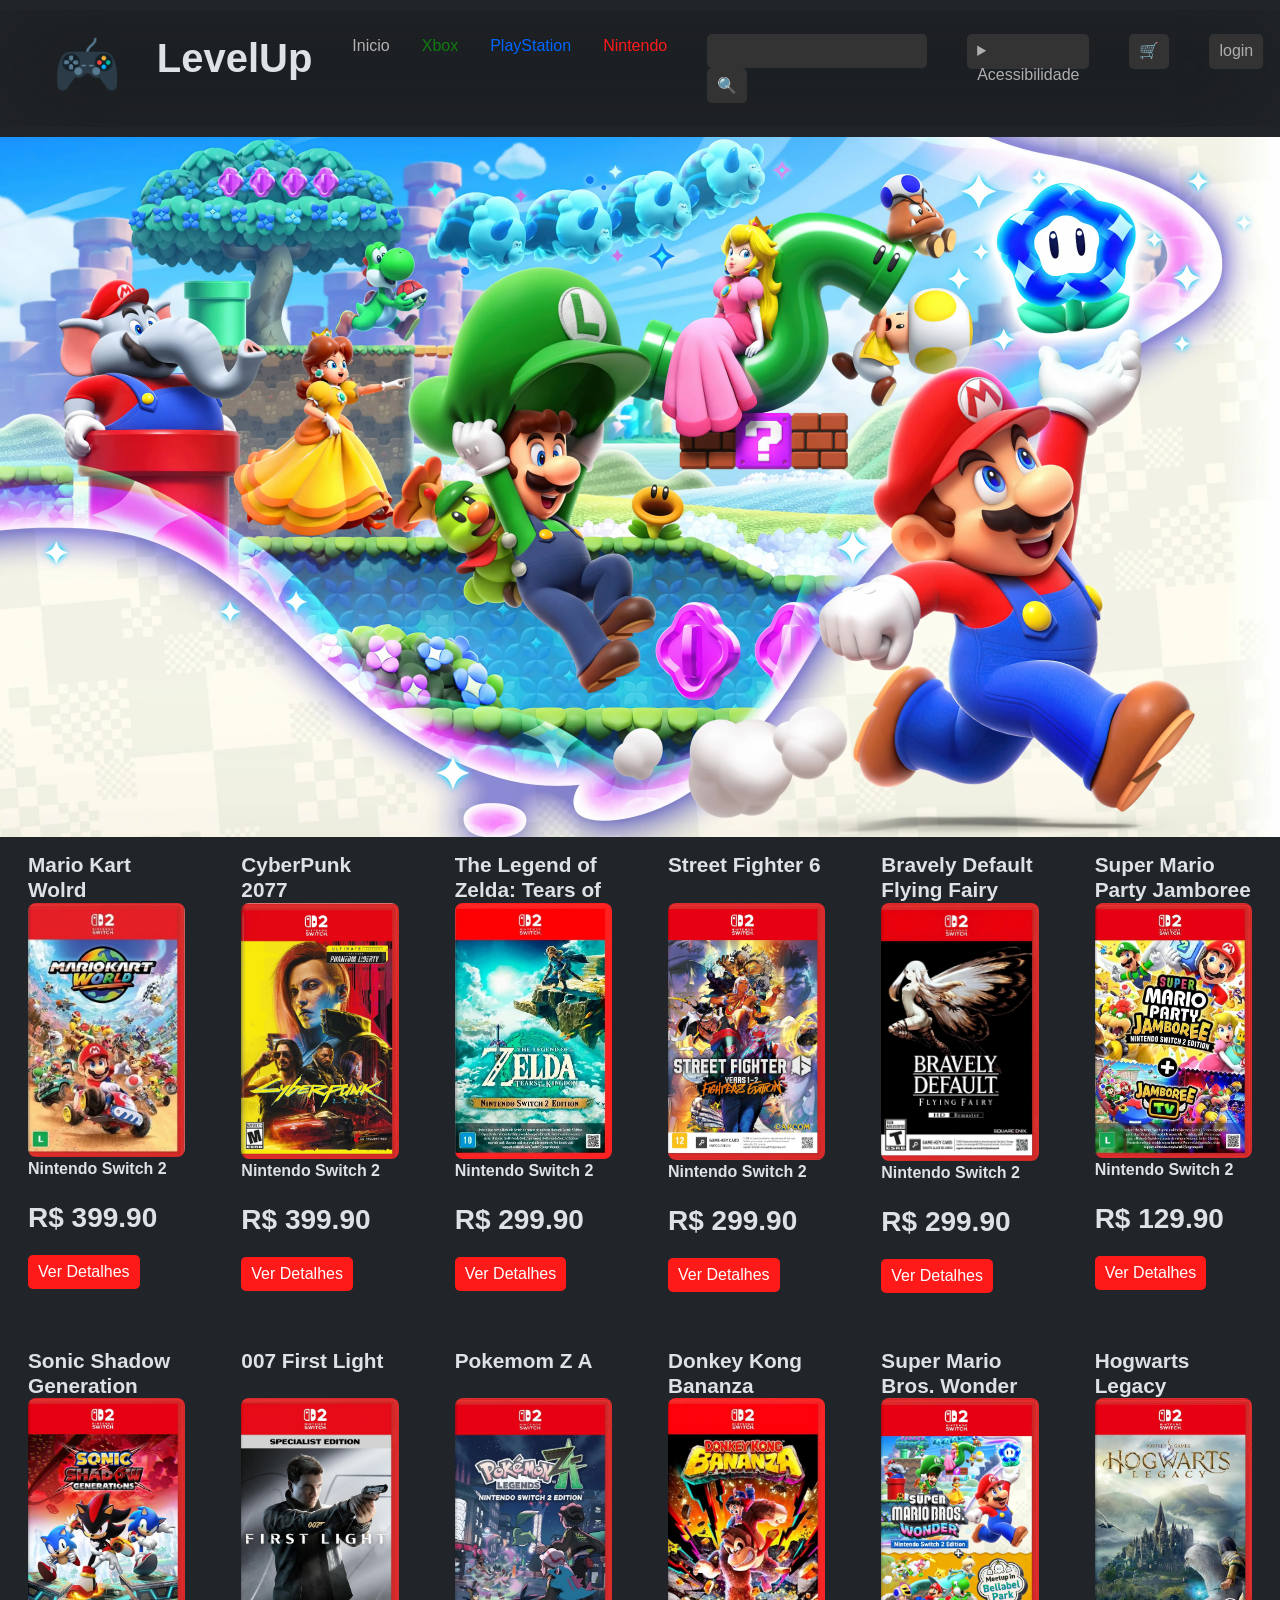
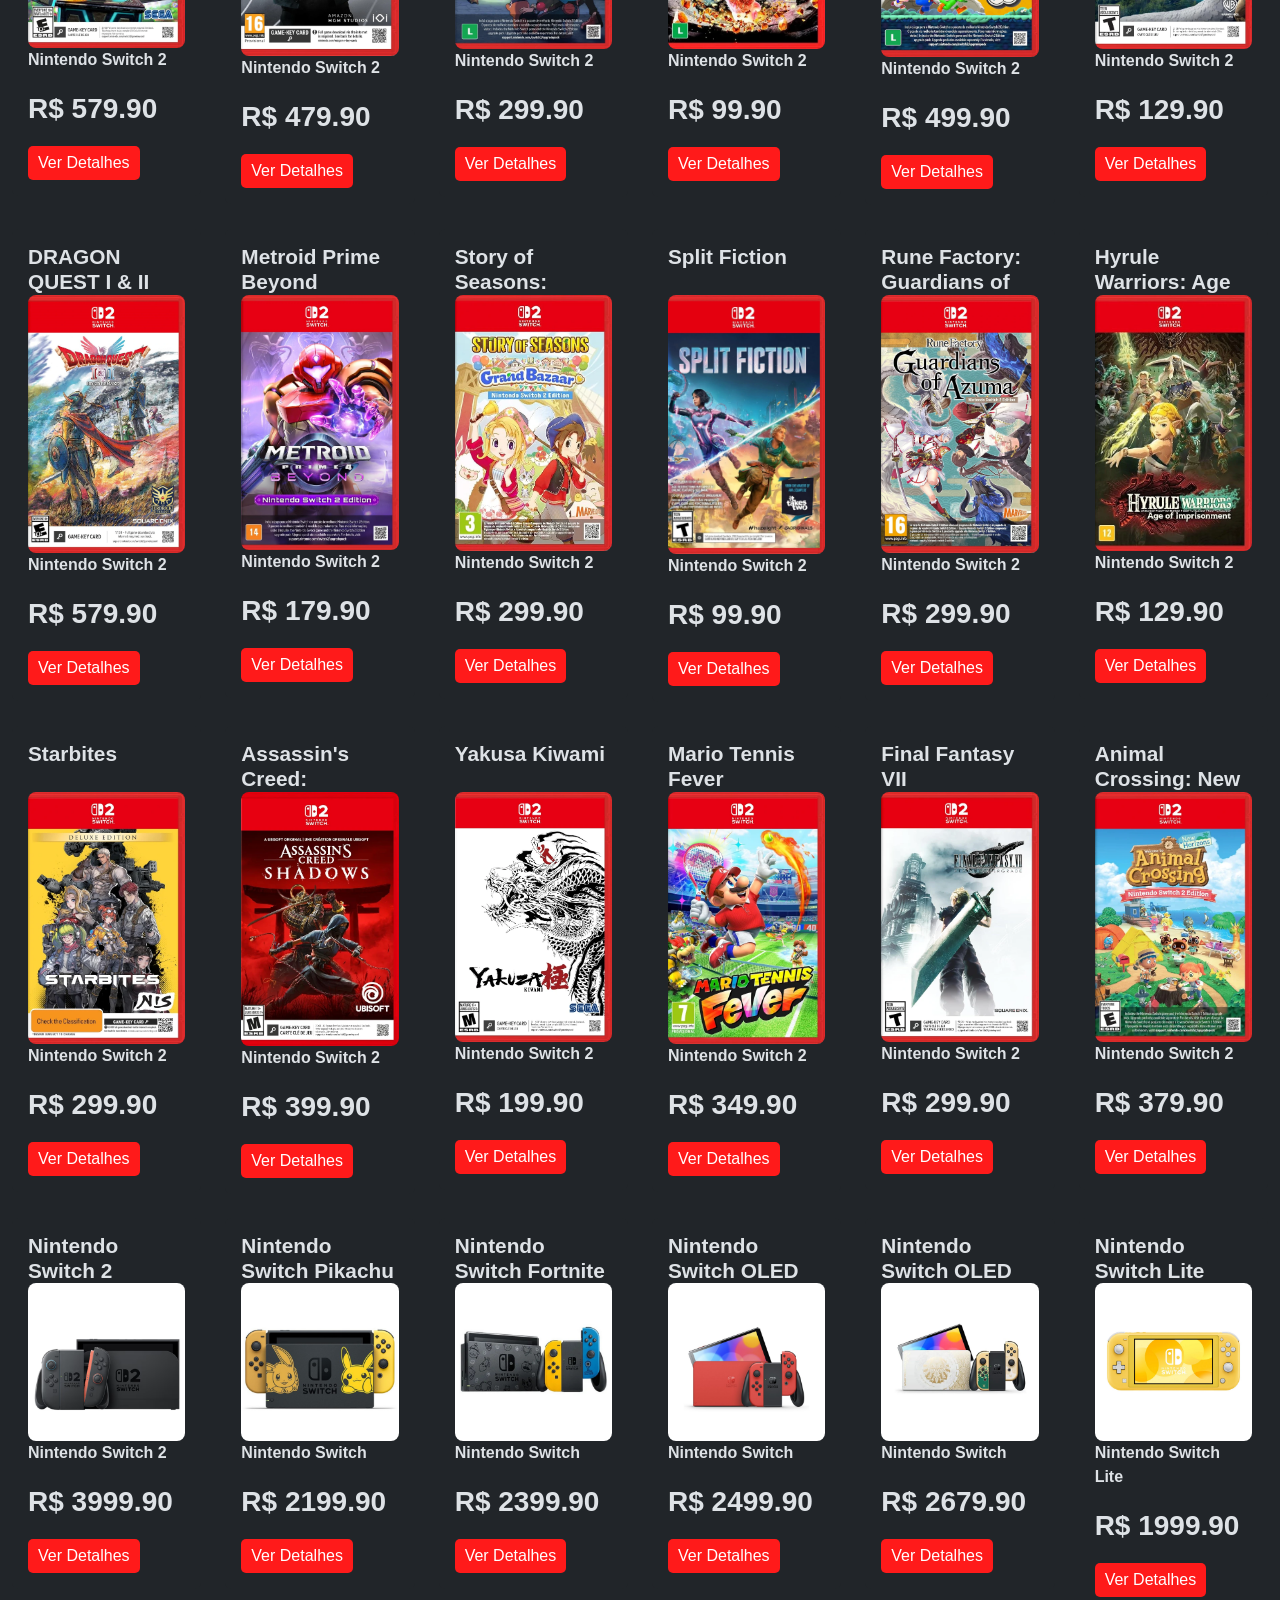
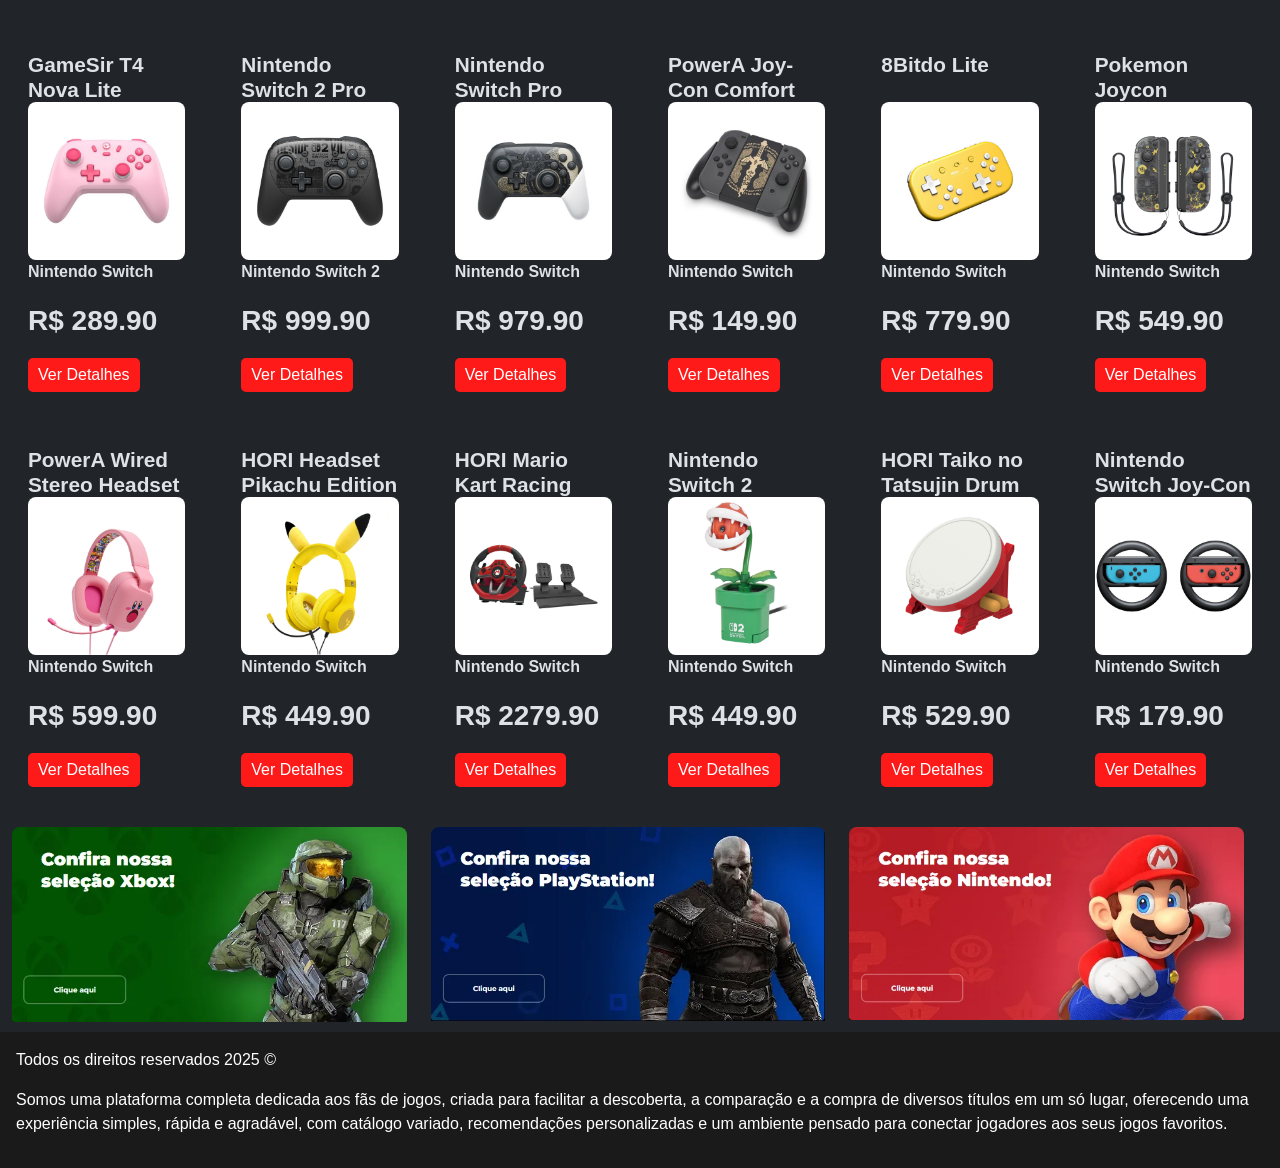
==== Nintendo.html @ c72646a3 "primeiro" ====
<!DOCTYPE html>
<!-- Define que o documento está usando HTML5 -->

<html lang="pt-br">
<!-- Tag raiz do HTML.
     lang="pt-br" define que o idioma da página é português do Brasil,
     útil para SEO e acessibilidade. -->

<head>
    <meta charset="UTF-8">
    <!-- Define codificação de caracteres UTF-8 para suportar acentos e símbolos -->

    <meta name="viewport" content="width=device-width, initial-scale=1.0">
    <!-- Permite que a página seja responsiva em dispositivos móveis -->

    <title>Nintendo</title>
    <!-- Título que aparece na aba do navegador -->

    <link href="https://cdn.jsdelivr.net/npm/bootstrap@5.3.3/dist/css/bootstrap.min.css" rel="stylesheet">
    <link rel="shortcut icon" href="assets/icones/logo.png" type="image/x-icon">
    <!-- Define o ícone (favicon) da aba do navegador -->

    <link rel="stylesheet" href="css/style.css">
    <!-- Importa o arquivo CSS responsável pela estilização da página -->

    <script src="js/main.js" defer></script>
    <!-- Importa o arquivo JavaScript que controla funcionalidades da página
         O atributo defer garante que o script seja carregado após o HTML -->
</head>

<body data-plataforma="Nintendo" class="pag-nintendo" data-bs-theme="dark">

        <div class="loader" id="loader">
        <div class="spinner"></div>
        <p>😥 Carregando... </p>
    </div>
    
    <header >
        <nav class="navbar "></nav>

        
        <img src="assets/icones/logo.png" alt="Logo LevelUp" class="logo-imagem">
        <h1 class="text-Light"><strong>LevelUp</strong></h1>
        
        <nav class="menu">
            <a href="index.html" class="botao-inicio">Inicio</a>
            <a href="XBox.html" class="botao-xbox">Xbox</a>
            <a href="Playstation.html"class="botao-playstation">PlayStation</a>
            <a href="Nintendo.html" class="botao-nintendo">Nintendo</a>
        </nav>
            <form id="form-pesquisa">
                <input class="b5" type="search" id="campo-pesquisa" placeholder="">
                <button class="b4" type="submit">🔍</button>
            </form>

        <details class="acessibilidade">
    <summary class="b4">Acessibilidade</summary>

    <div class="opcoes-acessibilidade">
        <button class="b4" id="trocaTema">Trocar Tema</button>
        <button class="b4" id="aumenta">Aumentar letra</button>
        <button class="b4" id="diminui">Diminuir letra</button>
        <button class="b4" id="lerpg">Ler Página</button>
    </div>
</details>
        <a href="pages/carrinho.html" class="b4"> 🛒 </a>
            <a class="b4" href="login/LoginLoja.html">login</a>
        </nav>
    </header>


    <!-- Slider/carrossel de imagens -->
    <div class="slider">

        <!-- Radios usados para controlar o slide ativo -->
        <input type="radio" name="slide" id="s1" checked>
        <input type="radio" name="slide" id="s2">
        <input type="radio" name="slide" id="s3">
        <input type="radio" name="slide" id="s4">
        <input type="radio" name="slide" id="s5">
        <input type="radio" name="slide" id="s6">

        <!-- Slides do carrossel -->
        <div class="slides">
            <div class="slide"><img src="assets/imagens/baner/n1.webp" alt="Slide 1"></div>
            <div class="slide"><img src="assets/imagens/baner/n2.webp" alt="Slide 2"></div>
            <div class="slide"><img src="assets/imagens/baner/n3.webp" alt="Slide 3"></div>
            <div class="slide"><img src="assets/imagens/baner/n4.webp" alt="Slide 4"></div>
            <div class="slide"><img src="assets/imagens/baner/n5.webp" alt="Slide 5"></div>
            <div class="slide"><img src="assets/imagens/baner/n6.webp" alt="Slide 6"></div>
        </div>

    </div>
</div>

    <main>
        <div class="container-fluid">
            <section class="row" id="lista-produtos"></section>





        </div>

        <div class="container-fluid row minibaner">
            <a class="col-4" href="Xbox.html">
                <img src="assets/imagens/minibaner/minibaner1.webp" width="100%" alt="Banner Xbox">
            </a>
            <a class="col-4" href="Playstation.html">
                <img src="assets/imagens/minibaner/minibaner2.webp" width="100%" alt="Banner PlayStation">
            </a>
            <a class="col-4" href="Nintendo.html">
                <img src="assets/imagens/minibaner/minibaner3.webp" width="100%" alt="Banner Nintendo">
            </a>
        </div>

    </main>
    <footer class="container-fluid text-white p-3">
        <p>Todos os direitos reservados 2025 ©</p>
        <p>Somos uma plataforma completa dedicada aos fãs de jogos, criada para facilitar a descoberta, a comparação e a compra de diversos títulos em um só lugar, oferecendo uma experiência simples, rápida e agradável, com catálogo variado, recomendações personalizadas e um ambiente pensado para conectar jogadores aos seus jogos favoritos.</p>
    </footer>
</body>
</html>
---- css/style.css ----
/* =========================================================
   VARIÁVEIS GLOBAIS
   ---------------------------------------------------------
   Cores e tamanhos utilizados em várias partes do projeto.
   ========================================================= */

:root {
    /* Cores dos consoles */
    --cor-nintendo: #ff1a1a;
    --cor-xbox: #107c10;
    --cor-playstation: #0066ff;

    /* Cores gerais */
    --cor-texto: #ffffff;
    --cinza-light: #333333;
    --cinza-dark: #1a1a1a;
    --branco: #b3b3b3;

    /* Tamanhos padrão */
    --tamanho-texto: 1rem;
    --tamanho-botao: 1rem;
}


#detalheProduto {
    position: relative;

    width: 100%;
    min-height: 100vh;

    background-size: cover;
    background-position: center;
    background-repeat: no-repeat;

    background-attachment: fixed;
}



/* =========================================================
   CONFIGURAÇÕES GERAIS DA PÁGINA
   ========================================================= */

body {
    font-family: 'Segoe UI', Tahoma, Geneva, Verdana, sans-serif;
    font-size: var(--tamanho-texto);
}


/* =========================================================
   HEADER / CABEÇALHO
   ---------------------------------------------------------
   Estrutura principal do cabeçalho da página.
   ========================================================= */



header {
    padding: 1.5rem;
    display: flex;
    flex-direction: row;
    justify-content: center;
    margin: 10px 0;
    gap: 2.5rem;
    backdrop-filter: blur(50px) brightness(0.8);

}

.header {
    background-color: var(--cinza-light);
    border-bottom: 2px solid var(--branco);
}

/* Conteúdo interno do header */
.header-conteudo {
    display: flex;
    justify-content: center;
    align-items: center;
    flex-wrap: wrap;
    gap: 1rem;
}

/* Logo do header */
.logo span {
    color: var(--cor-texto);
    cursor: default;
}

/* Imagem da logo */
.logo-imagem {
    max-width: 60px;
    max-height: 60px;
}

/* Título do header */
h4 {
    font-size: 1.3rem;
    height: 2.6rem;
} 


/* =========================================================
   MENU DE NAVEGAÇÃO
   ---------------------------------------------------------
   Links e botões presentes no menu principal.
   ========================================================= */

.menu {
    display: flex;
    gap: 2rem;
}

/* Efeito dos links do menu */
.menu a:hover {
    text-decoration: none;
    color: var(--cor-texto);
    transition: 0.5s;
    font-size: var(--tamanho-texto);
}

/* Botões do menu */
.menu button {
    font-size: var(--tamanho-botao);
    transition: 0.3s;
    border-radius: 20px;
    background-color: var(--branco);
}

/* Efeito ao passar o mouse */
.menu button:hover {
    transform: scale(1.1);
}

/* Efeito ao clicar */
.menu button:active {
    transform: scale(1);
}


/* =========================================================
   CORES DOS BOTÕES DO MENU
   ---------------------------------------------------------
   Cada botão representa uma plataforma.
   ========================================================= */

.botao-inicio,
.botao-xbox,
.botao-playstation,
.botao-nintendo {
    text-decoration: none;
    transition: 0.5s;
    font-size: var(--tamanho-botao);
}

/* Botão Início */
.botao-inicio {
    color: var(--branco);
}

/* Botão Xbox */
.botao-xbox {
    color: var(--cor-xbox);
}

/* Botão PlayStation */
.botao-playstation {
    color: var(--cor-playstation);
}

/* Botão Nintendo */
.botao-nintendo {
    color: var(--cor-nintendo);
}


/* =========================================================
   ACESSIBILIDADE
   ---------------------------------------------------------
   Área responsável pelas opções de acessibilidade.
   ========================================================= */

.acessibilidade {
    position: relative;
    z-index: 999;
}

/* Menu de opções de acessibilidade */
.opcoes-acessibilidade {
    position: absolute;
    right: 0;

    display: flex;
    flex-direction: column;
    gap: 5px;

    background: #222;
    padding: 10px;
    border-radius: 10px;
}

/* Impede que o texto dos botões quebre */
.opcoes-acessibilidade button {
    white-space: nowrap;
    
}


/* =========================================================
   BANNER / SLIDER
   ---------------------------------------------------------
   Área principal com imagens passando automaticamente.
   ========================================================= */

/* Container principal do slider */
.slider {
    position: relative;

    width: 100%;
    height: 700px;

    overflow: hidden;

    margin: 0;
    padding: 0;
    z-index: -1;
}

/* Container que reúne todos os slides */
.slides {
    display: flex;

    width: 100%;
    height: 100%;

    transition: transform 0.6s ease-in-out;

    /* Animação automática */
    animation: autoSlide 36s infinite;
}

/* Cada slide individual */
.slide {
    width: 100vw;
    height: 100%;

    /* Impede que os slides diminuam */
    flex-shrink: 0;
}

/* Imagem de cada slide */
.slide img {
    width: 100%;
    height: 100%;

    /* Mantém a imagem preenchendo o espaço */
    object-fit:cover;
}


/* =========================================================
   CONTROLES DO SLIDER
   ---------------------------------------------------------
   Esconde os radio buttons utilizados para controlar slides.
   ========================================================= */

input[type="radio"] {
    display: none;
}


/* =========================================================
   ANIMAÇÃO AUTOMÁTICA DO SLIDER
   ---------------------------------------------------------
   Move o conjunto de slides horizontalmente.
   ========================================================= */

@keyframes autoSlide {

    /* Slide 1 */
    0% {
        transform: translateX(0);
    }

    10% {
        transform: translateX(0);
    }

    /* Slide 2 */
    16.6% {
        transform: translateX(-100vw);
    }

    26.6% {
        transform: translateX(-100vw);
    }

    /* Slide 3 */
    33.2% {
        transform: translateX(-200vw);
    }

    43.2% {
        transform: translateX(-200vw);
    }

    /* Slide 4 */
    49.8% {
        transform: translateX(-300vw);
    }

    59.8% {
        transform: translateX(-300vw);
    }

    /* Slide 5 */
    66.4% {
        transform: translateX(-400vw);
    }

    76.4% {
        transform: translateX(-400vw);
    }

    /* Slide 6 */
    83% {
        transform: translateX(-500vw);
    }

    93% {
        transform: translateX(-500vw);
    }

    /* Reinicia o slider */
    100% {
        transform: translateX(0);
    }
}


/* =========================================================
   LOADING / CARREGAMENTO
   ---------------------------------------------------------
   Tela exibida enquanto a página está carregando.
   ========================================================= */

.loader {
    position: fixed;

    top: 0;
    left: 0;

    width: 100%;
    height: 100%;

    background-color: #1a1919f8;

    display: flex;
    justify-content: center;
    align-items: center;

    flex-direction: column;

    z-index: 9999;
}


/* =========================================================
   SPINNER DE CARREGAMENTO
   ========================================================= */

.spinner {
    width: 50px;
    height: 50px;

    border: 8px solid #dbdbdb;
    border-top: 8px solid #0066ff;

    border-radius: 50%;

    animation: girar 1s linear infinite;
}


/* Animação de rotação do spinner */
@keyframes girar {

    0% {
        transform: rotate(0deg);
    }

    100% {
        transform: rotate(360deg);
    }
}


/* =========================================================
   CARDS
   ---------------------------------------------------------
   Estilização dos cards utilizados no conteúdo.
   ========================================================= */

.card {
    border: none;
}

/* Imagem do card */
.card img {
    border-radius: 8px;
}

/* Efeito ao passar o mouse na imagem */
.card img:hover {
    transition: transform 0.2s ease-in-out;
    transform: scale(1.05);
}


/* =========================================================
   BOTÃO XBOX
   ========================================================= */

.b1 {
    text-decoration: none;

    color: rgb(255, 255, 255);
    background-color: #107c10;

    border: #107c10;

    padding: 5px 10px;

    cursor: pointer;

    border-radius: 5px;

    transition: transform 0.2s ease;

    font-size: var(--tamanho-botao);
}

/* Hover do botão Xbox */
.b1:hover {
    background-color: #0b410b;
    transform: scale(1.05);
}

/* Clique do botão Xbox */
.b1:active {
    transform: scale(0.95);
}


/* =========================================================
   BOTÃO PLAYSTATION
   ========================================================= */

.b2 {
    text-decoration: none;

    color: rgb(255, 255, 255);
    background-color: #0066ff;

    border: #0066ff;

    cursor: pointer;

    padding: 5px 10px;

    border-radius: 5px;

    transition: transform 0.2s ease;

    font-size: var(--tamanho-botao);
}

/* Hover do botão PlayStation */
.b2:hover {
    background-color: #00317a;
    transform: scale(1.05);
}

/* Clique do botão PlayStation */
.b2:active {
    transform: scale(0.95);
}


/* =========================================================
   BOTÃO NINTENDO
   ========================================================= */

.b3 {
    text-decoration: none;

    color: rgb(255, 255, 255);
    background-color: #ff1a1a;

    border: #ff1a1a;

    cursor: pointer;

    padding: 5px 10px;

    border-radius: 5px;

    transition: transform 0.2s ease;

    font-size: var(--tamanho-botao);
}

/* Hover do botão Nintendo */
.b3:hover {
    background-color: #690d0d;
    transform: scale(1.05);
}

/* Clique do botão Nintendo */
.b3:active {
    transform: scale(0.95);
}


/* =========================================================
   BOTÃO GERAL / SECUNDÁRIO
   ========================================================= */

.b4 {
    font-size: var(--tamanho-botao);

    color: rgb(175, 175, 175);
    background-color: #333333;

    border: #333333;

    cursor: pointer;
    text-decoration: none;

    padding: 5px 10px;

    border-radius: 5px;

    transition: transform 0.2s ease;

    height: 35px;
}

/* Hover do botão */
.b4:hover {
    transform: scale(1.05);
}

/* Clique do botão */
.b4:active {
    transform: scale(0.95);
}


/* =========================================================
   BOTÃO DE TEXTO / INFORMAÇÃO
   ========================================================= */

.b5 {
    font-size: var(--tamanho-texto);

    color: rgb(175, 175, 175);
    background-color: #333333;

    border: #333333;

    padding: 5px 10px;

    border-radius: 5px;
}


/* =========================================================
   PÁGINA DE DETALHES
   ---------------------------------------------------------
   Estilos utilizados na página individual de cada item.
   ========================================================= */


.fundo {
    position: fixed;
    top: 0;
    left: 0;
    right: 0;
    width: 100%;
    height: 100%;
    object-fit: cover;
    z-index: -1;
    filter: brightness(0.6) blur(5px); 
    transform: scale(1);

}

.detalhe {
    padding-top: 50px;
    padding-bottom: 300px;
}



/* Container do card de detalhes */
.detalhes-card {
    margin-top:  50px;
    display: flex;
    flex-direction: row;
    justify-content: center;
    gap: 20px;
}



/* Imagem da página de detalhes */
.detalhes-card img {
    width: 50%;
    height: auto;
    object-fit: cover;
    border-radius: 10px;

}


/* Descrição do item */
.descrição {
    max-width: 50%;
}

.avaliacao textarea{
    width: 50%;
}

.pag-xbox{
    background-color: rgb(green);
}
.pag-playstation{
    background-color: rgb(blue);
}
.pag-nintendo{
    background-color: rgb(red);
}



/* =========================================================
   MINI BANNER
   ---------------------------------------------------------
   Imagens menores utilizadas em determinadas áreas.
   ========================================================= */

.minibaner img {
    border-radius: 8px;
    padding-bottom: 10px;
}

/* Efeito ao passar o mouse */
.minibaner img:hover {
    transition: transform 0.1s ease-in-out;
    transform: scale(1.05);
}


/* =========================================================
   FOOTER / RODAPÉ
   ========================================================= */
   
   footer {
       background-color: var(--cinza-dark);
       padding: 30px;
    }


/* =========================================================
carrinho
========================================================= */

.produtocarrinho{
    margin-top:  10px;
    display: flex;
    flex-direction: row;
    gap: 20px;
    align-items: left;
}



.container-carrinho img {
    width: 150px;
    height: auto;
    object-fit: cover;
    border-radius: 5px;
    margin-bottom: 50px;
}

#total{
    margin: 50px;
}

#carrinho {
    margin:  50px;
    display: flex;
    flex-direction: column;
    gap: 20px;

}

.remover{
    text-decoration: none;
    color: rgb(255, 255, 255);
    background-color: #eb0000;
    border: #eb0000;
    cursor: pointer;
    border-radius: 5px;
    transition: transform 0.2s ease;
    font-size: var(--tamanho-botao);
}

.remover:hover{
    transform: scale(1.05);
}
.remover:active {
    transform: scale(0.95);
}
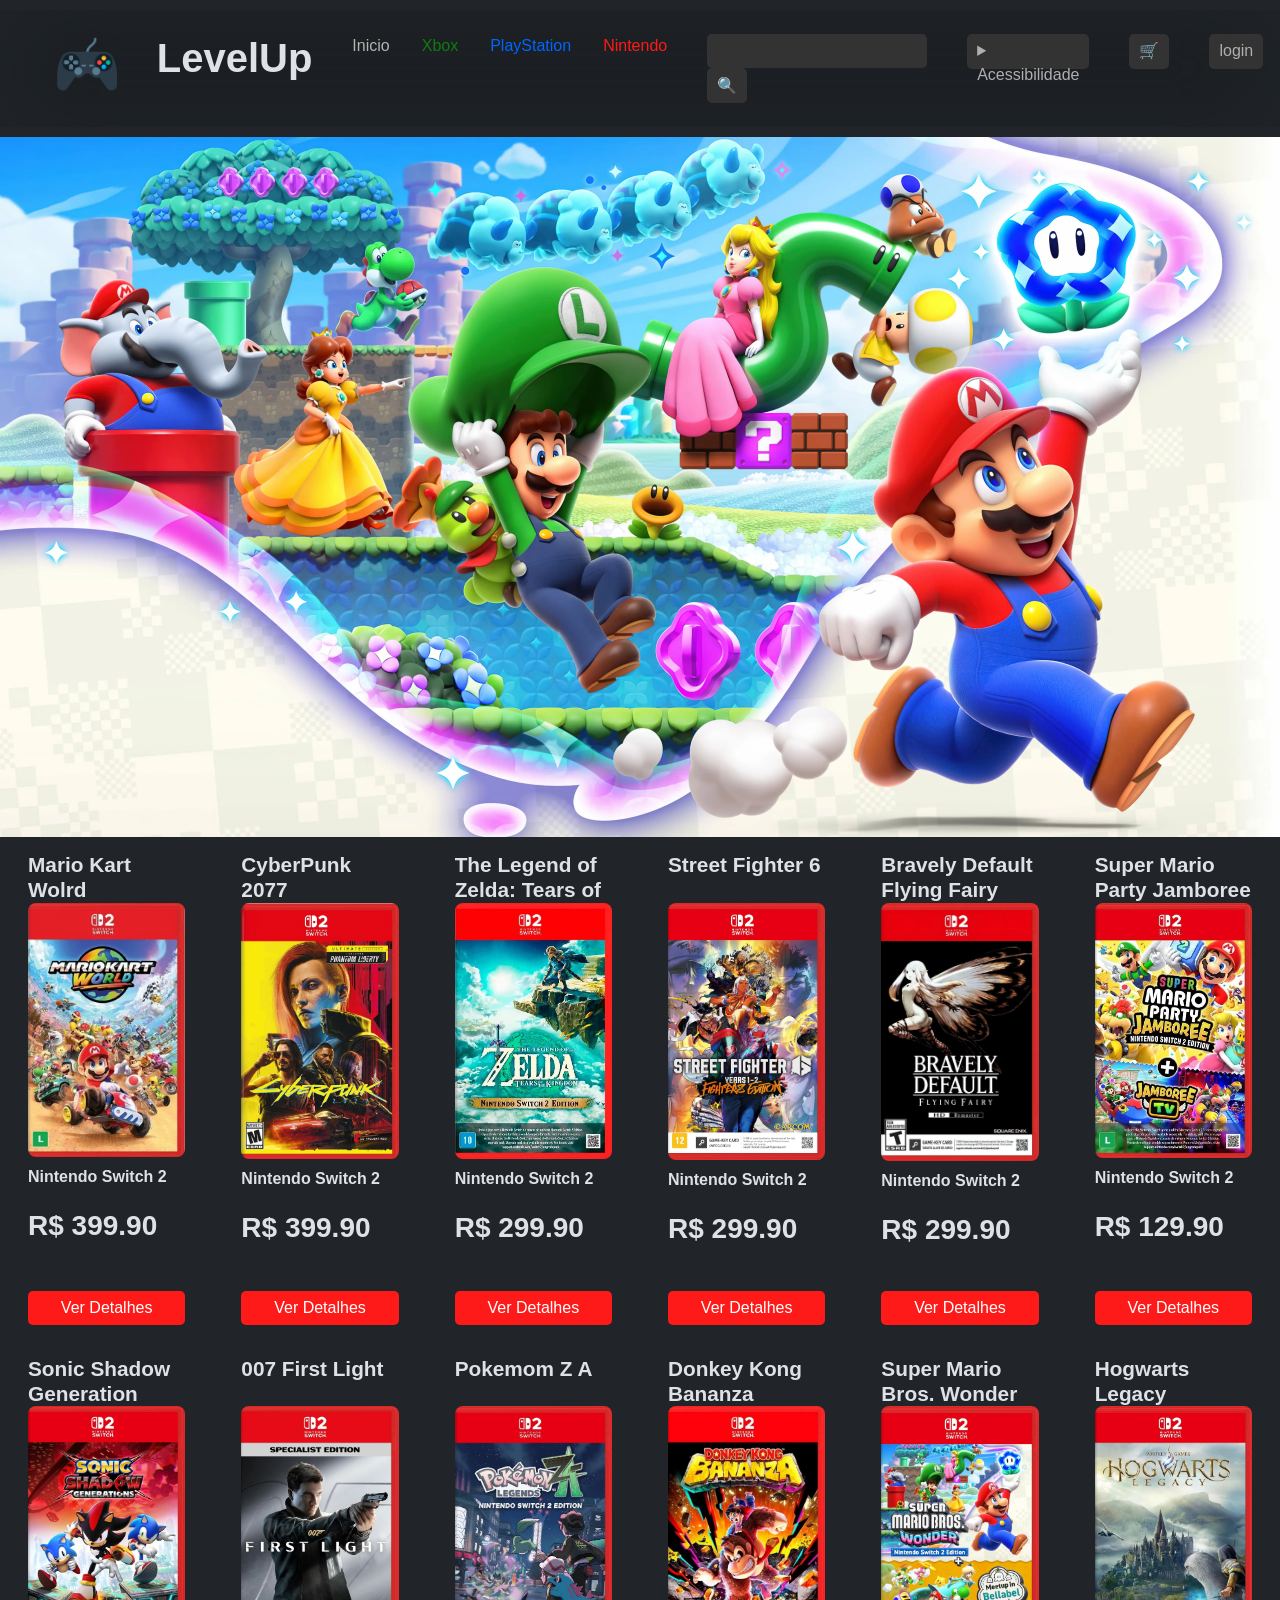
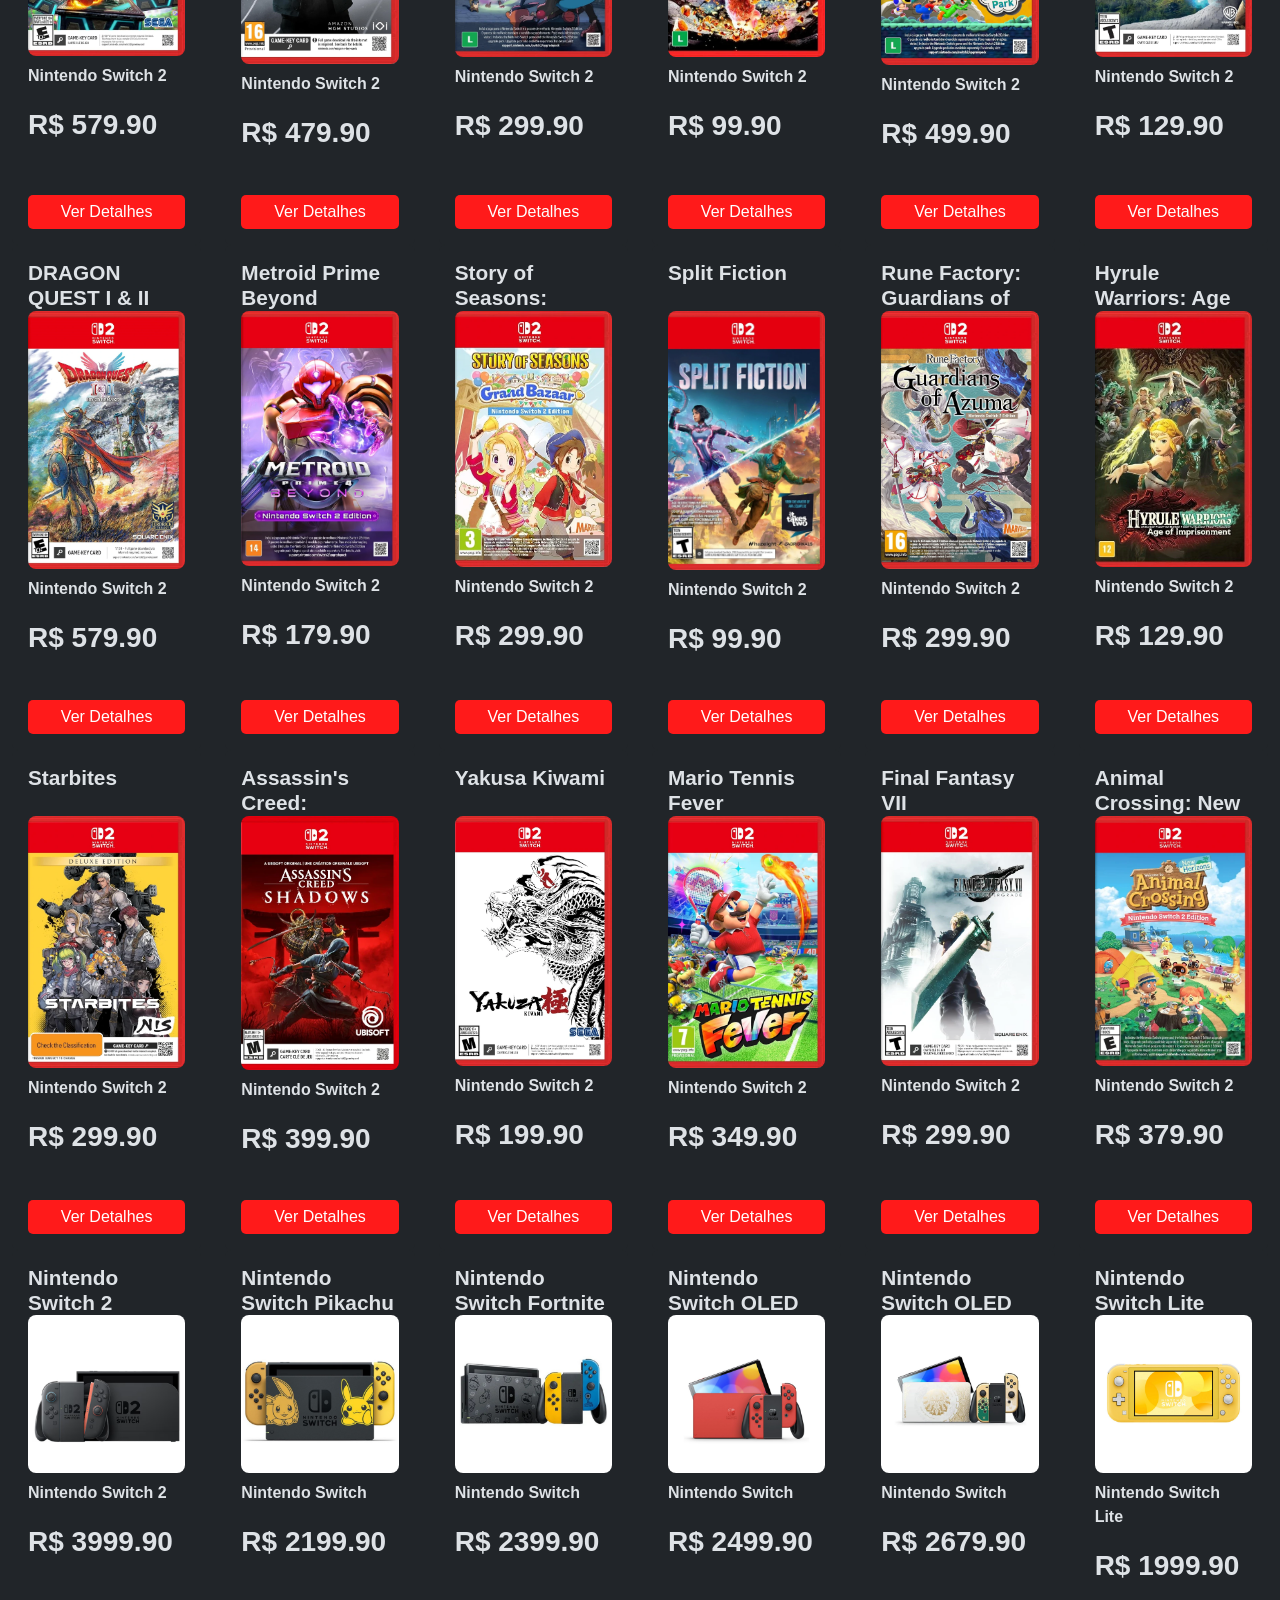
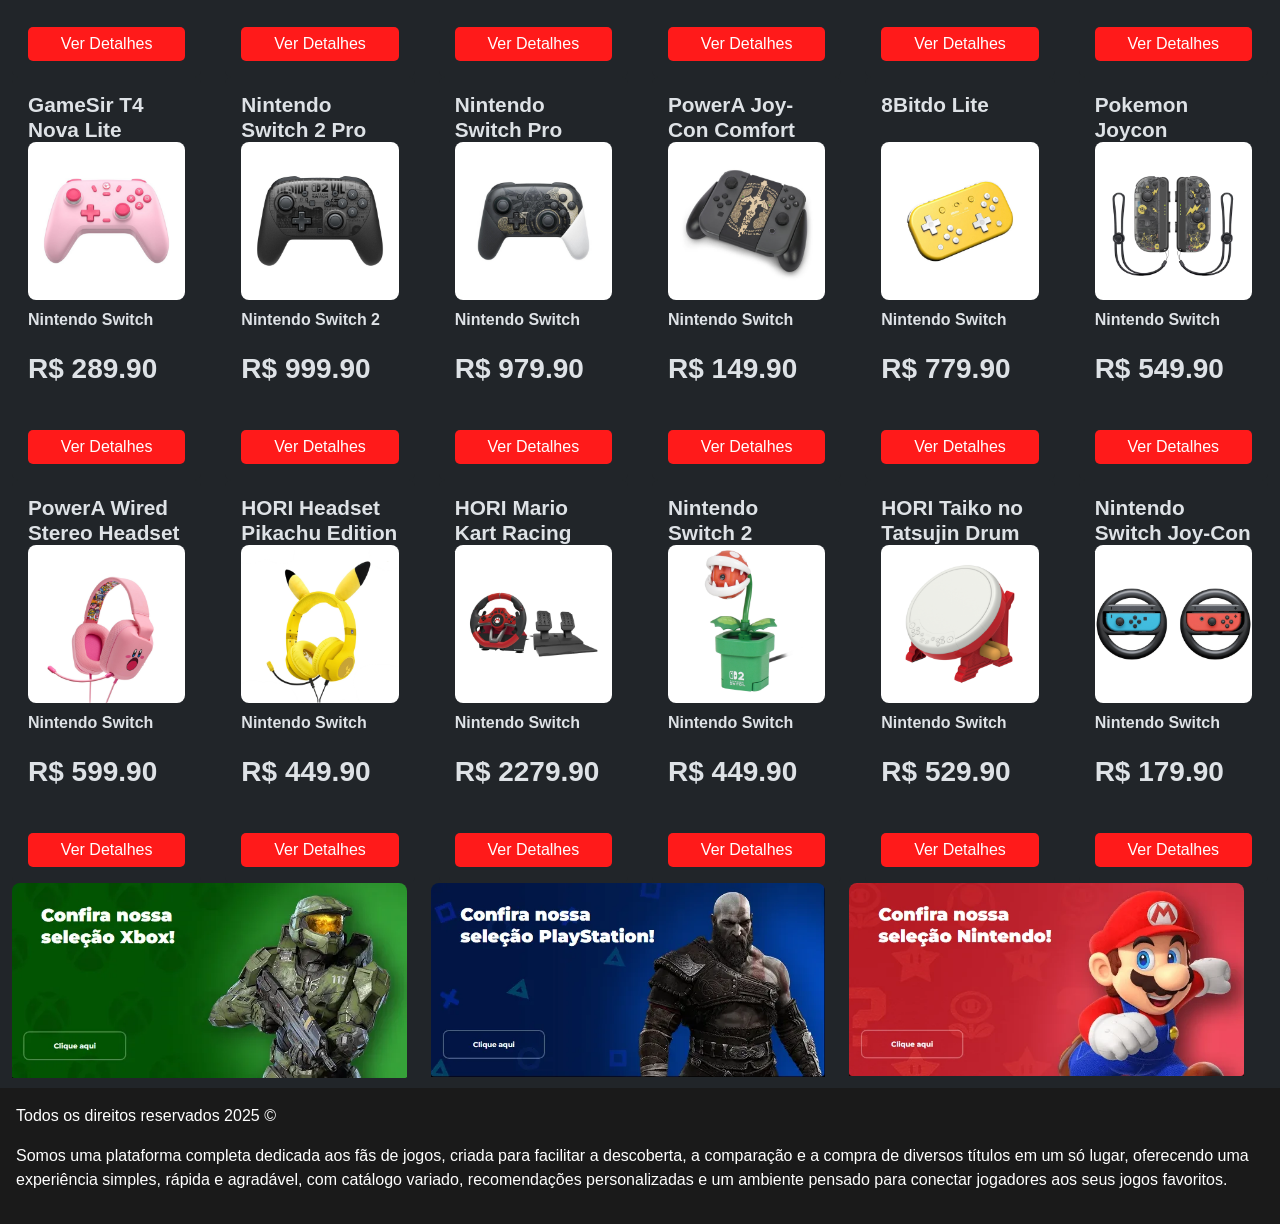
==== commit 599617c3: "Atualiza projeto" ====
--- a/Nintendo.html
+++ b/Nintendo.html
@@ -104,7 +104,7 @@
         </div>
 
         <div class="container-fluid row minibaner">
-            <a class="col-4" href="Xbox.html">
+            <a class="col-4" href="XBox.html">
                 <img src="assets/imagens/minibaner/minibaner1.webp" width="100%" alt="Banner Xbox">
             </a>
             <a class="col-4" href="Playstation.html">
--- a/css/style.css
+++ b/css/style.css
@@ -725,4 +725,11 @@
 }
 
 
-
+/*responsividade*/
+
+
+
+
+
+
+
